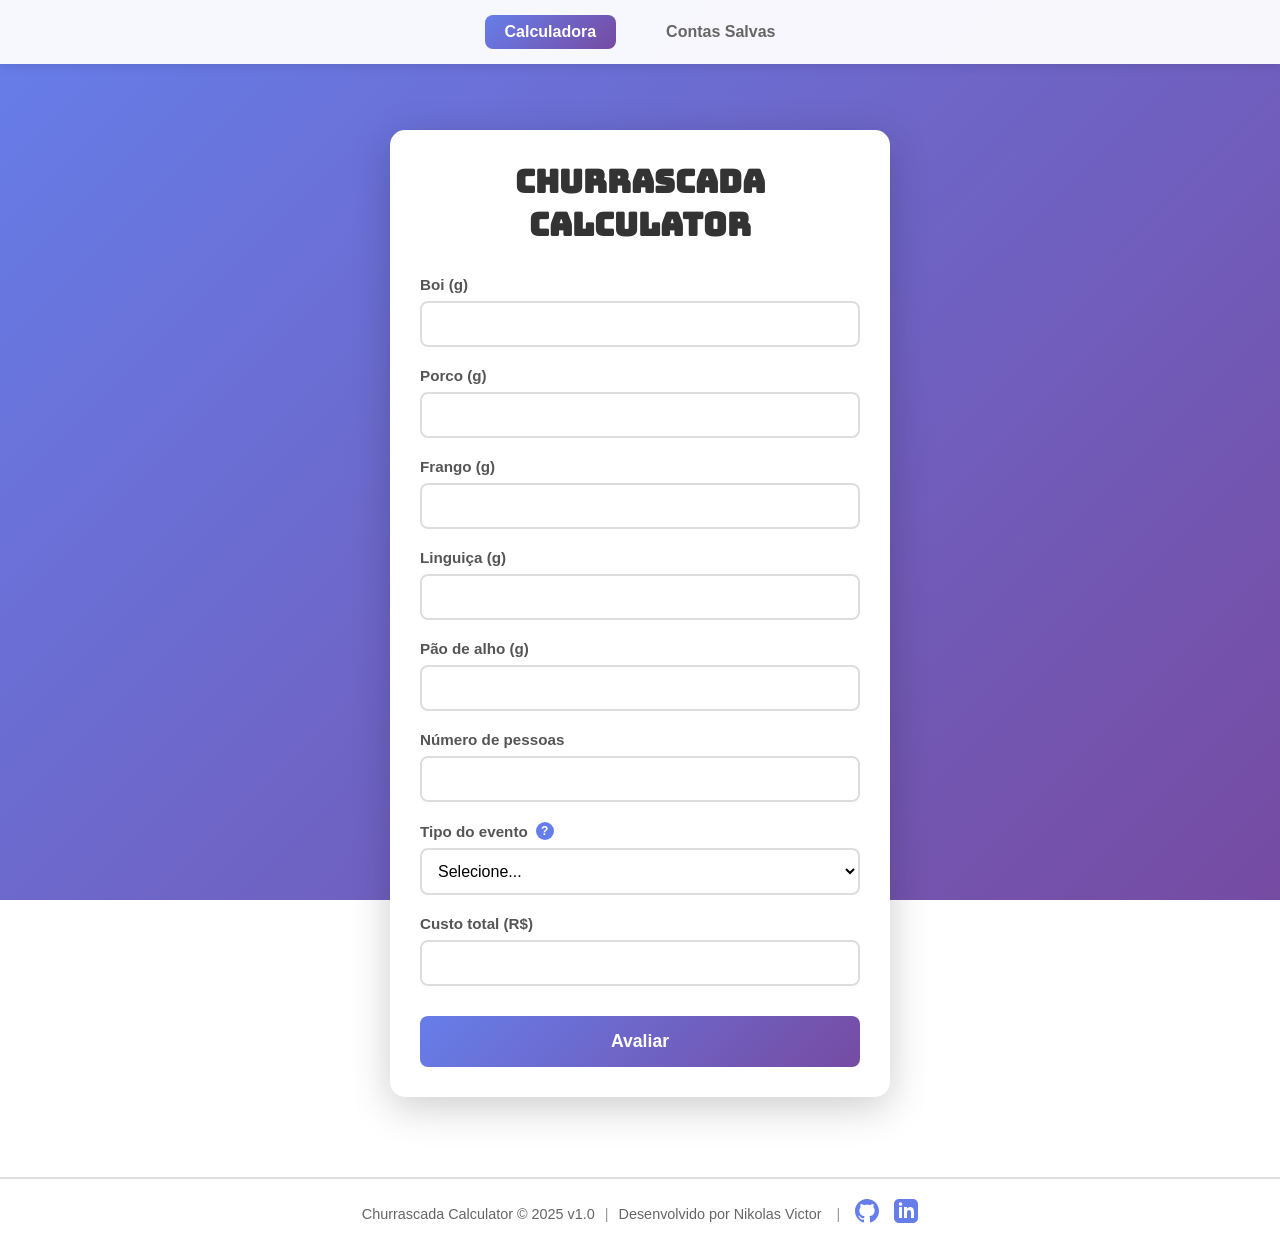
==== index.html @ d42c55dc "feat: Cria as features da v1.0 do site" ====
<!DOCTYPE html>
<html lang="pt-BR">
<head>
    <meta charset="UTF-8">
    <meta name="viewport" content="width=device-width, initial-scale=1.0">
    <title>Churrascada Calculator</title>
    <link rel="preconnect" href="https://fonts.googleapis.com">
    <link rel="preconnect" href="https://fonts.gstatic.com" crossorigin>
    <link href="https://fonts.googleapis.com/css2?family=Bungee&display=swap" rel="stylesheet">
    <link rel="stylesheet" href="css/styles.css">
    <link rel="icon" href="imagens/icones/icone_pagina.png" type="image/x-icon">

</head>
<body>
    <nav class="navbar">
        <a href="index.html" class="nav-link active">Calculadora</a>
        <a href="html/contas-salvas.html" class="nav-link">Contas Salvas</a>
    </nav>

    <div class="page-wrapper">
        <div class="container">
            <h1 class="title">Churrascada Calculator</h1>
            
            <form id="churrascadaForm" class="form">
                <div class="form-group">
                    <label for="boi">Boi (g)</label>
                    <input type="text" id="boi" name="boi" inputmode="decimal" maxlength="10">
                </div>

                <div class="form-group">
                    <label for="porco">Porco (g)</label>
                    <input type="text" id="porco" name="porco" inputmode="decimal" maxlength="10">
                </div>

                <div class="form-group">
                    <label for="frango">Frango (g)</label>
                    <input type="text" id="frango" name="frango" inputmode="decimal" maxlength="10">
                </div>

                <div class="form-group">
                    <label for="linguica">Linguiça (g)</label>
                    <input type="text" id="linguica" name="linguica" inputmode="decimal" maxlength="10">
                </div>

                <div class="form-group">
                    <label for="paoAlho">Pão de alho (g)</label>
                    <input type="text" id="paoAlho" name="paoAlho" inputmode="decimal" maxlength="10">
                </div>

                <div class="form-group">
                    <label for="numeroPessoas">Número de pessoas</label>
                    <input type="text" id="numeroPessoas" name="numeroPessoas" inputmode="numeric" maxlength="10">
                </div>

                <div class="form-group">
                    <label for="tipoEvento">
                        Tipo do evento
                        <span class="tooltip-icon">?
                            <span class="tooltip-content">
                                <strong>Consumo ideal por pessoa:</strong><br>
                                Churrascada: 500g por pessoa<br>
                                Almoço: 350g por pessoa
                            </span>
                        </span>
                    </label>
                    <select id="tipoEvento" name="tipoEvento">
                        <option value="">Selecione...</option>
                        <option value="churrascada">Churrascada</option>
                        <option value="almoco">Almoço</option>
                    </select>
                </div>

                <div class="form-group">
                    <label for="custoTotal">Custo total (R$)</label>
                    <input type="text" id="custoTotal" name="custoTotal" inputmode="decimal" maxlength="10">
                </div>

                <div id="errorMessage" class="error-message hidden">
                    Preencha todos os campos corretamente
                </div>

                <button type="submit" class="btn-avaliar">Avaliar</button>
            </form>
            
        </div>
    </div>

    <!-- Modal de salvar conta -->
    <div id="resultModal" class="modal hidden">
        <div class="modal-content">
            <div class="modal-header">
                <h2>Resultado</h2>
                <button class="modal-close" id="closeModal">&times;</button>
            </div>
            <div class="modal-body" id="modalBody">
            </div>
        </div>
    </div>

    <!-- Modal de salvar conta -->
    <div id="saveModal" class="modal hidden">
        <div class="modal-content modal-save">
            <div class="modal-header">
                <h2>Salvar Conta</h2>
            </div>
            <div class="modal-body">
                <div class="form-group">
                    <label for="nomeConta">Nome da Conta</label>
                    <input type="text" id="nomeConta" name="nomeConta" maxlength="64">
                    <div id="saveErrorMessage" class="save-error-message hidden"></div>
                </div>
                <div class="modal-actions">
                    <button class="btn-cancel" id="btnCancelSave">Cancelar</button>
                    <button class="btn-save" id="btnConfirmSave">Salvar</button>
                </div>
            </div>
        </div>
    </div>

    <!-- Toast de sucesso -->
    <div id="successToast" class="toast hidden">
        Conta salva com sucesso!
    </div>

    <footer class="footer">
        <div class="footer-content">
            <div class="footer-text">
                <span>Churrascada Calculator © 2025 v1.0</span>
                <span class="footer-separator">|</span>
                <span>Desenvolvido por Nikolas Victor</span>
            </div>
            <span class="footer-separator">|</span>
            <div class="footer-social">
                <a href="https://github.com/NikolasTola" target="_blank" title="GitHub">
                    <svg width="24" height="24" viewBox="0 0 24 24" fill="currentColor">
                        <path d="M12 0c-6.626 0-12 5.373-12 12 0 5.302 3.438 9.8 8.207 11.387.599.111.793-.261.793-.577v-2.234c-3.338.726-4.033-1.416-4.033-1.416-.546-1.387-1.333-1.756-1.333-1.756-1.089-.745.083-.729.083-.729 1.205.084 1.839 1.237 1.839 1.237 1.07 1.834 2.807 1.304 3.492.997.107-.775.418-1.305.762-1.604-2.665-.305-5.467-1.334-5.467-5.931 0-1.311.469-2.381 1.236-3.221-.124-.303-.535-1.524.117-3.176 0 0 1.008-.322 3.301 1.23.957-.266 1.983-.399 3.003-.404 1.02.005 2.047.138 3.006.404 2.291-1.552 3.297-1.23 3.297-1.23.653 1.653.242 2.874.118 3.176.77.84 1.235 1.911 1.235 3.221 0 4.609-2.807 5.624-5.479 5.921.43.372.823 1.102.823 2.222v3.293c0 .319.192.694.801.576 4.765-1.589 8.199-6.086 8.199-11.386 0-6.627-5.373-12-12-12z"/>
                    </svg>
                </a>
                <a href="https://www.linkedin.com/in/nikolas-victor-mota-ba8696205/" target="_blank" title="LinkedIn">
                    <svg width="24" height="24" viewBox="0 0 24 24" fill="currentColor">
                        <path d="M19 0h-14c-2.761 0-5 2.239-5 5v14c0 2.761 2.239 5 5 5h14c2.762 0 5-2.239 5-5v-14c0-2.761-2.238-5-5-5zm-11 19h-3v-11h3v11zm-1.5-12.268c-.966 0-1.75-.79-1.75-1.764s.784-1.764 1.75-1.764 1.75.79 1.75 1.764-.783 1.764-1.75 1.764zm13.5 12.268h-3v-5.604c0-3.368-4-3.113-4 0v5.604h-3v-11h3v1.765c1.396-2.586 7-2.777 7 2.476v6.759z"/>
                    </svg>
                </a>
            </div>
        </div>
    </footer>

    <script src="js/constants.js"></script>
    <script src="js/calculator.js"></script>
    <script src="js/validation.js"></script>
    <script src="js/main.js"></script>
</body>
</html>
---- css/styles.css ----
.navbar {
    background: rgba(255, 255, 255, 0.95);
    box-shadow: 0 2px 10px rgba(0, 0, 0, 0.1);
    padding: 15px 20px;
    display: flex;
    justify-content: center;
    gap: 30px;
    position: fixed;
    top: 0;
    left: 0;
    right: 0;
    z-index: 100;
}

.nav-link {
    text-decoration: none;
    color: #666;
    font-weight: 600;
    font-size: 1rem;
    padding: 8px 20px;
    border-radius: 8px;
    transition: all 0.3s ease;
}

.nav-link:hover {
    background: rgba(102, 126, 234, 0.1);
    color: #667eea;
}

.nav-link.active {
    background: linear-gradient(135deg, #667eea 0%, #764ba2 100%);
    color: white;
}


body {
    font-family: 'Arial', sans-serif;
    background: transparent;
    min-height: 100vh;
    padding: 90px 0 0 0;
    display: flex;
    flex-direction: column;
}

* {
    margin: 0;
    padding: 0;
    box-sizing: border-box;
}

.page-wrapper {
    flex: 1;
    display: flex;
    flex-direction: column;
    align-items: center;
    padding: 20px;
}

html {
    height: 100%;
    background: linear-gradient(135deg, #667eea 0%, #764ba2 100%);
    background-attachment: fixed;
}

.container {
    background: white;
    border-radius: 15px;
    box-shadow: 0 10px 40px rgba(0, 0, 0, 0.2);
    padding: 30px;
    max-width: 500px;
    width: 100%;
    margin: 20px;
}

.title {
    text-align: center;
    color: #333;
    font-size: 2rem;
    margin-bottom: 30px;
    font-weight: bold;
    font-family: 'Bungee', sans-serif;
}

.form {
    display: flex;
    flex-direction: column;
    gap: 20px;
}

.form-group {
    display: flex;
    flex-direction: column;
}

.form-group label {
    font-size: 0.95rem;
    color: #555;
    margin-bottom: 8px;
    font-weight: 600;
}

.form-group input,
.form-group select {
    padding: 12px;
    font-size: 1rem;
    border: 2px solid #ddd;
    border-radius: 8px;
    transition: all 0.3s ease;
    background: white;
}

.form-group input:focus,
.form-group select:focus {
    outline: none;
    border-color: #667eea;
    box-shadow: 0 0 0 3px rgba(102, 126, 234, 0.1);
}

.form-group input::-webkit-outer-spin-button,
.form-group input::-webkit-inner-spin-button {
    -webkit-appearance: none;
    margin: 0;
}

.form-group input[type=number] {
    -moz-appearance: textfield;
}

.form-group input.error,
.form-group select.error {
    border-color: #e74c3c;
    background: #ffe6e6;
}

.btn-avaliar {
    background: linear-gradient(135deg, #667eea 0%, #764ba2 100%);
    color: white;
    padding: 15px;
    font-size: 1.1rem;
    font-weight: bold;
    border: none;
    border-radius: 8px;
    cursor: pointer;
    transition: transform 0.2s ease, box-shadow 0.2s ease;
    margin-top: 10px;
}

.btn-avaliar:hover {
    transform: translateY(-2px);
    box-shadow: 0 5px 20px rgba(102, 126, 234, 0.4);
}

.btn-avaliar:active {
    transform: translateY(0);
}

.error-message {
    color: #e74c3c;
    font-size: 0.9rem;
    font-weight: 600;
    text-align: center;
    margin-top: 10px;
}

.error-message.hidden {
    display: none;
}

@media (max-width: 600px) {
    .container {
        padding: 20px;
    }

    .title {
        font-size: 1.5rem;
        margin-bottom: 20px;
    }

    .form {
        gap: 15px;
    }

    .form-group label {
        font-size: 0.9rem;
    }

    .form-group input,
    .form-group select {
        padding: 10px;
        font-size: 0.95rem;
    }

    .btn-avaliar {
        padding: 12px;
        font-size: 1rem;
    }
}

.modal {
    position: fixed;
    top: 0;
    left: 0;
    width: 100%;
    height: 100%;
    background: rgba(0, 0, 0, 0.6);
    display: flex;
    justify-content: center;
    align-items: center;
    z-index: 1000;
    padding: 20px;
}

.modal.hidden {
    display: none;
}

.modal-content {
    background: white;
    border-radius: 15px;
    max-width: 600px;
    width: 100%;
    max-height: 80vh;
    overflow-y: auto;
    box-shadow: 0 10px 40px rgba(0, 0, 0, 0.3);
}

.modal-header {
    display: flex;
    justify-content: space-between;
    align-items: center;
    padding: 20px 30px;
    border-bottom: 2px solid #f0f0f0;
}

.modal-header h2 {
    margin: 0;
    color: #333;
    font-size: 1.5rem;
}

.modal-close {
    background: none;
    border: none;
    font-size: 2rem;
    color: #999;
    cursor: pointer;
    padding: 0;
    width: 30px;
    height: 30px;
    display: flex;
    align-items: center;
    justify-content: center;
    transition: color 0.2s ease;
}

.modal-close:hover {
    color: #333;
}

.modal-body {
    padding: 30px;
}

.result-section {
    margin-bottom: 25px;
}

.result-section:last-child {
    margin-bottom: 0;
}

.result-section h3 {
    color: #667eea;
    font-size: 1.1rem;
    margin-bottom: 10px;
}

.result-item {
    display: flex;
    justify-content: space-between;
    padding: 8px 0;
    border-bottom: 1px solid #f0f0f0;
}

.result-item:last-child {
    border-bottom: none;
}

.result-label {
    color: #555;
    font-weight: 500;
}

.result-value {
    color: #333;
    font-weight: 600;
}

.result-final {
    background: linear-gradient(135deg, #667eea 0%, #764ba2 100%);
    color: white;
    padding: 20px;
    border-radius: 10px;
    text-align: center;
    margin-top: 20px;
}

.result-final h3 {
    margin: 0 0 10px 0;
    font-size: 1.2rem;
}

.result-final .final-score {
    font-size: 2.5rem;
    font-weight: bold;
}

@media (max-width: 600px) {
    .modal-content {
        max-height: 90vh;
    }

    .modal-header {
        padding: 15px 20px;
    }

    .modal-header h2 {
        font-size: 1.3rem;
    }

    .modal-body {
        padding: 20px;
    }

    .result-section h3 {
        font-size: 1rem;
    }

    .result-final .final-score {
        font-size: 2rem;
    }
}

.modal-save {
    max-width: 400px;
}

.modal-actions {
    display: flex;
    gap: 10px;
    margin-top: 20px;
}

.btn-cancel,
.btn-save {
    flex: 1;
    padding: 12px;
    font-size: 1rem;
    font-weight: 600;
    border: none;
    border-radius: 8px;
    cursor: pointer;
    transition: all 0.3s ease;
}

.btn-cancel {
    background: #e0e0e0;
    color: #666;
}

.btn-cancel:hover {
    background: #d0d0d0;
}

.btn-save {
    background: linear-gradient(135deg, #667eea 0%, #764ba2 100%);
    color: white;
}

.btn-save:hover {
    transform: translateY(-2px);
    box-shadow: 0 5px 20px rgba(102, 126, 234, 0.4);
}

.btn-salvar-conta {
    background: #27ae60;
    color: white;
    padding: 12px 20px;
    font-size: 1rem;
    font-weight: 600;
    border: none;
    border-radius: 8px;
    cursor: pointer;
    transition: all 0.3s ease;
    margin-top: 20px;
    width: 100%;
}

.btn-salvar-conta:hover {
    background: #229954;
    transform: translateY(-2px);
}

.toast {
    position: fixed;
    top: -100px;
    left: 50%;
    transform: translateX(-50%);
    background: #27ae60;
    color: white;
    padding: 15px 30px;
    border-radius: 8px;
    font-weight: 600;
    box-shadow: 0 5px 20px rgba(0, 0, 0, 0.3);
    z-index: 2000;
    transition: top 0.4s ease;
}

.toast.show {
    top: 20px;
}

.toast.hidden {
    display: block;
}

#nomeConta.error {
    border-color: #e74c3c;
    background: #ffe6e6;
}

.save-error-message {
    color: #e74c3c;
    font-size: 0.9rem;
    margin-top: 8px;
    font-weight: 600;
}

.save-error-message.hidden {
    display: none;
}

.lista-contas {
    display: flex;
    flex-direction: column;
    gap: 15px;
}

.conta-item {
    background: #f8f9fa;
    border: 2px solid #e0e0e0;
    border-radius: 10px;
    padding: 15px;
    display: flex;
    justify-content: space-between;
    align-items: center;
    cursor: pointer;
    transition: all 0.3s ease;
}

.conta-item:hover {
    border-color: #667eea;
    box-shadow: 0 3px 10px rgba(102, 126, 234, 0.2);
}

.conta-info {
    flex: 1;
}

.conta-nome {
    font-size: 1.1rem;
    font-weight: 600;
    color: #333;
    margin-bottom: 5px;
}

.conta-data {
    font-size: 0.9rem;
    color: #666;
}

.btn-delete-icon {
    background: none;
    border: none;
    color: #e74c3c;
    font-size: 1.5rem;
    cursor: pointer;
    padding: 5px 10px;
    transition: all 0.3s ease;
}

.btn-delete-icon:hover {
    color: #c0392b;
    transform: scale(1.1);
}

.btn-delete {
    flex: 1;
    padding: 12px;
    font-size: 1rem;
    font-weight: 600;
    border: none;
    border-radius: 8px;
    cursor: pointer;
    transition: all 0.3s ease;
    background: #e74c3c;
    color: white;
}

.btn-delete:hover {
    background: #c0392b;
    transform: translateY(-2px);
}

.empty-message {
    text-align: center;
    color: #666;
    font-size: 1.1rem;
    padding: 40px 20px;
}

#deleteMessage {
    text-align: center;
    color: #333;
    font-size: 1rem;
    margin-bottom: 20px;
}

.footer {
    background: rgba(255, 255, 255, 0.95);
    border-top: 2px solid #e0e0e0;
    padding: 20px;
    text-align: center;
    font-size: 0.9rem;
    color: #666;
    margin-top: 40px;
    width: 100%;
    position: relative;
    left: 0;
    right: 0;
}

.footer-content {
    display: flex;
    justify-content: center;
    align-items: center;
    gap: 15px;
    flex-wrap: wrap;
}

.footer-text {
    display: flex;
    align-items: center;
    gap: 10px;
}

.footer-separator {
    color: #999;
}

.footer-social {
    display: flex;
    gap: 15px;
    align-items: center;
}

.footer-social a {
    color: #667eea;
    font-size: 1.5rem;
    transition: all 0.3s ease;
    text-decoration: none;
}

.footer-social a:hover {
    color: #764ba2;
    transform: translateY(-2px);
}

@media (max-width: 600px) {
    .footer-content {
        flex-direction: column;
        gap: 10px;
    }
    
    .footer-text {
        flex-direction: column;
        gap: 5px;
    }
    
    .footer-separator {
        display: none;
    }
}

.form-group label {
    font-size: 0.95rem;
    color: #555;
    margin-bottom: 8px;
    font-weight: 600;
    display: flex;
    align-items: center;
    gap: 8px;
}

.tooltip-icon {
    display: inline-flex;
    align-items: center;
    justify-content: center;
    width: 18px;
    height: 18px;
    background: #667eea;
    color: white;
    border-radius: 50%;
    font-size: 0.75rem;
    font-weight: bold;
    cursor: help;
    position: relative;
}

.tooltip-content {
    visibility: hidden;
    opacity: 0;
    position: absolute;
    bottom: 100%;
    left: 50%;
    transform: translateX(-50%);
    margin-bottom: 8px;
    background: #333;
    color: white;
    padding: 12px 15px;
    border-radius: 8px;
    font-size: 0.85rem;
    font-weight: normal;
    white-space: nowrap;
    z-index: 1000;
    box-shadow: 0 4px 12px rgba(0, 0, 0, 0.3);
    transition: opacity 0.3s ease, visibility 0.3s ease;
    pointer-events: none;
}

.tooltip-content::after {
    content: '';
    position: absolute;
    top: 100%;
    left: 50%;
    transform: translateX(-50%);
    border: 6px solid transparent;
    border-top-color: #333;
}

.tooltip-icon:hover .tooltip-content {
    visibility: visible;
    opacity: 1;
}

@media (max-width: 600px) {
    .tooltip-content {
        white-space: normal;
        max-width: 200px;
        text-align: center;
    }
}

.conta-detalhes {
    display: flex;
    align-items: center;
    gap: 8px;
    font-size: 0.9rem;
}

.conta-data {
    color: #666;
}

.conta-separador {
    color: #999;
}

.conta-indice {
    color: #667eea;
    font-weight: 600;
}

@media (max-width: 600px) {
    .conta-detalhes {
        flex-direction: column;
        align-items: flex-start;
        gap: 5px;
    }
    
    .conta-separador {
        display: none;
    }
}

.btn-exportar-conta {
    background: #3498db;
    color: white;
    padding: 12px 20px;
    font-size: 1rem;
    font-weight: 600;
    border: none;
    border-radius: 8px;
    cursor: pointer;
    transition: all 0.3s ease;
    margin-top: 20px;
    width: 100%;
}

.btn-exportar-conta:hover {
    background: #2980b9;
    transform: translateY(-2px);
}

.export-success-message {
    background: #27ae60;
    color: white;
    padding: 12px 20px;
    border-radius: 8px;
    text-align: center;
    margin-top: 20px;
    font-weight: 600;
}

.export-success-message.hidden {
    display: none;
}
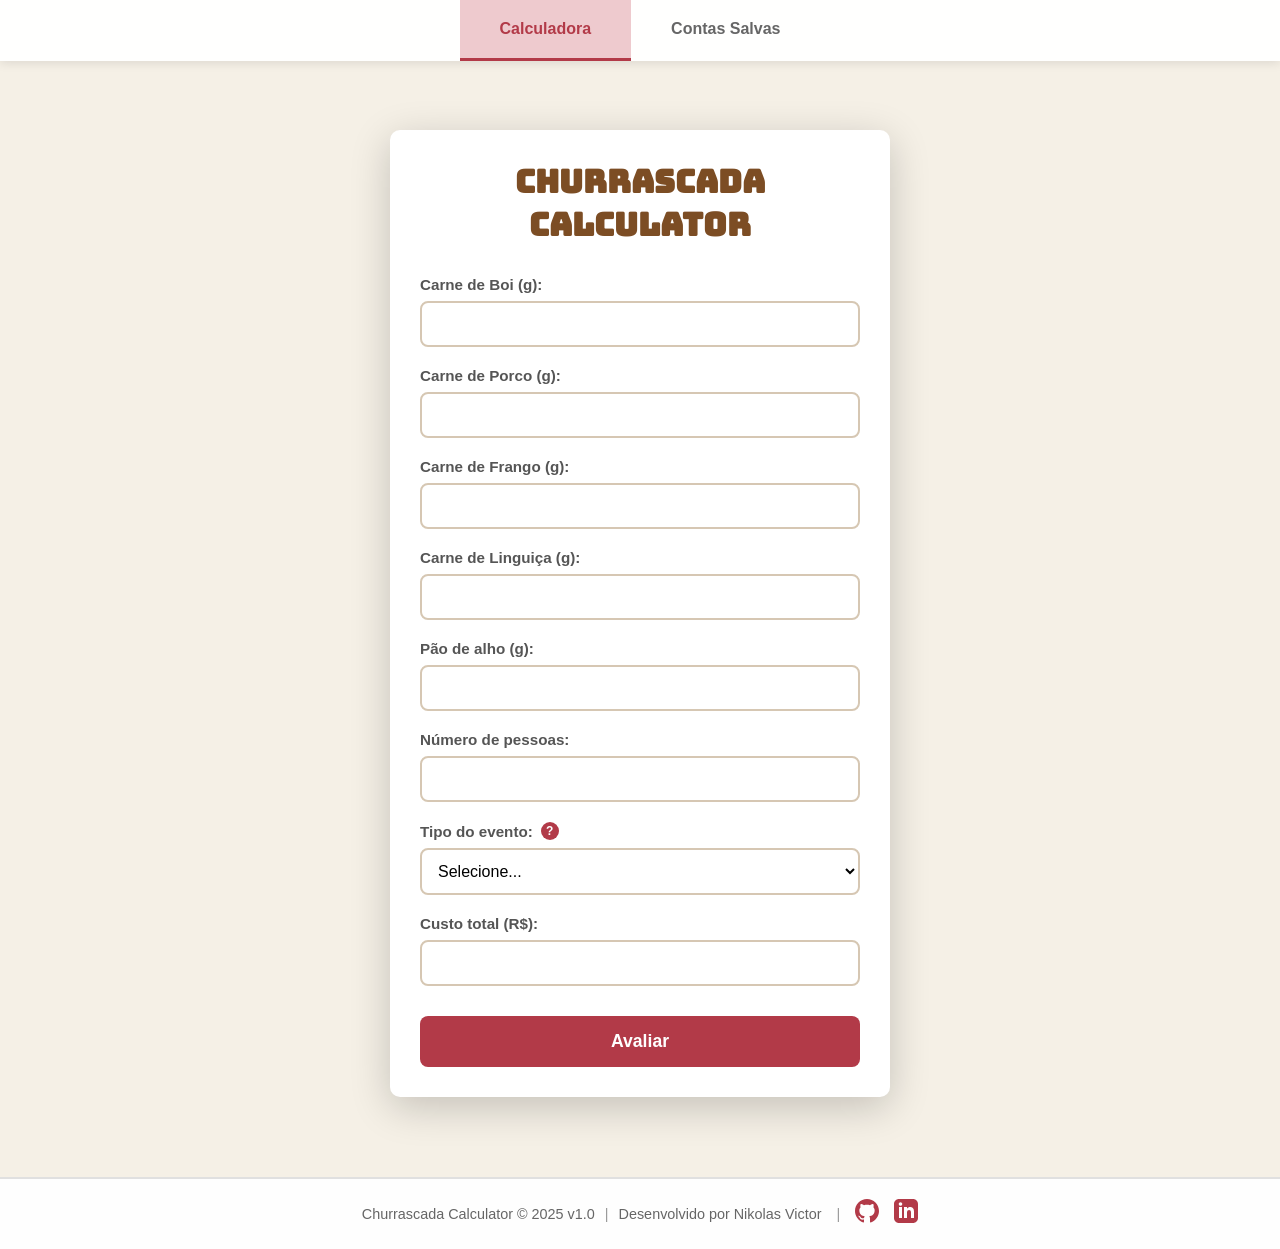
==== commit 9c474794: "feat: Define o design final da página" ====
--- a/index.html
+++ b/index.html
@@ -23,41 +23,40 @@
             
             <form id="churrascadaForm" class="form">
                 <div class="form-group">
-                    <label for="boi">Boi (g)</label>
+                    <label for="boi">Carne de Boi (g):</label>
                     <input type="text" id="boi" name="boi" inputmode="decimal" maxlength="10">
                 </div>
 
                 <div class="form-group">
-                    <label for="porco">Porco (g)</label>
+                    <label for="porco">Carne de Porco (g):</label>
                     <input type="text" id="porco" name="porco" inputmode="decimal" maxlength="10">
                 </div>
 
                 <div class="form-group">
-                    <label for="frango">Frango (g)</label>
+                    <label for="frango">Carne de Frango (g):</label>
                     <input type="text" id="frango" name="frango" inputmode="decimal" maxlength="10">
                 </div>
 
                 <div class="form-group">
-                    <label for="linguica">Linguiça (g)</label>
+                    <label for="linguica">Carne de Linguiça (g):</label>
                     <input type="text" id="linguica" name="linguica" inputmode="decimal" maxlength="10">
                 </div>
 
                 <div class="form-group">
-                    <label for="paoAlho">Pão de alho (g)</label>
+                    <label for="paoAlho">Pão de alho (g):</label>
                     <input type="text" id="paoAlho" name="paoAlho" inputmode="decimal" maxlength="10">
                 </div>
 
                 <div class="form-group">
-                    <label for="numeroPessoas">Número de pessoas</label>
+                    <label for="numeroPessoas">Número de pessoas:</label>
                     <input type="text" id="numeroPessoas" name="numeroPessoas" inputmode="numeric" maxlength="10">
                 </div>
 
                 <div class="form-group">
                     <label for="tipoEvento">
-                        Tipo do evento
+                        Tipo do evento:
                         <span class="tooltip-icon">?
                             <span class="tooltip-content">
-                                <strong>Consumo ideal por pessoa:</strong><br>
                                 Churrascada: 500g por pessoa<br>
                                 Almoço: 350g por pessoa
                             </span>
@@ -71,7 +70,7 @@
                 </div>
 
                 <div class="form-group">
-                    <label for="custoTotal">Custo total (R$)</label>
+                    <label for="custoTotal">Custo total (R$):</label>
                     <input type="text" id="custoTotal" name="custoTotal" inputmode="decimal" maxlength="10">
                 </div>
 
@@ -105,7 +104,7 @@
             </div>
             <div class="modal-body">
                 <div class="form-group">
-                    <label for="nomeConta">Nome da Conta</label>
+                    <label for="nomeConta">Nome da Conta:</label>
                     <input type="text" id="nomeConta" name="nomeConta" maxlength="64">
                     <div id="saveErrorMessage" class="save-error-message hidden"></div>
                 </div>
--- a/css/styles.css
+++ b/css/styles.css
@@ -1,10 +1,10 @@
 .navbar {
     background: rgba(255, 255, 255, 0.95);
     box-shadow: 0 2px 10px rgba(0, 0, 0, 0.1);
-    padding: 15px 20px;
+    padding: 0;
     display: flex;
     justify-content: center;
-    gap: 30px;
+    gap: 0;
     position: fixed;
     top: 0;
     left: 0;
@@ -17,19 +17,28 @@
     color: #666;
     font-weight: 600;
     font-size: 1rem;
-    padding: 8px 20px;
-    border-radius: 8px;
-    transition: all 0.3s ease;
+    padding: 20px 40px;
+    transition: all 0.3s ease;
+    border-bottom: 3px solid transparent;
+    position: relative;
 }
 
 .nav-link:hover {
-    background: rgba(102, 126, 234, 0.1);
-    color: #667eea;
+    background: rgba(102, 126, 234, 0.05);
+    color: #b23a48;
 }
 
 .nav-link.active {
-    background: linear-gradient(135deg, #667eea 0%, #764ba2 100%);
-    color: white;
+    color: #b23a48;
+    background: #eecace;
+    border-bottom: 3px solid #b23a48;
+}
+
+@media (max-width: 600px) {
+    .nav-link {
+        padding: 15px 30px;
+        font-size: 0.9rem;
+    }
 }
 
 
@@ -58,13 +67,13 @@
 
 html {
     height: 100%;
-    background: linear-gradient(135deg, #667eea 0%, #764ba2 100%);
+    background-color: #f5f0e6;
     background-attachment: fixed;
 }
 
 .container {
     background: white;
-    border-radius: 15px;
+    border-radius: 10px;
     box-shadow: 0 10px 40px rgba(0, 0, 0, 0.2);
     padding: 30px;
     max-width: 500px;
@@ -74,7 +83,7 @@
 
 .title {
     text-align: center;
-    color: #333;
+    color: #7c4d24;
     font-size: 2rem;
     margin-bottom: 30px;
     font-weight: bold;
@@ -103,7 +112,7 @@
 .form-group select {
     padding: 12px;
     font-size: 1rem;
-    border: 2px solid #ddd;
+    border: 2px solid #d6c7b3;
     border-radius: 8px;
     transition: all 0.3s ease;
     background: white;
@@ -133,7 +142,7 @@
 }
 
 .btn-avaliar {
-    background: linear-gradient(135deg, #667eea 0%, #764ba2 100%);
+    background-color: #b23a48;
     color: white;
     padding: 15px;
     font-size: 1.1rem;
@@ -216,7 +225,7 @@
 
 .modal-content {
     background: white;
-    border-radius: 15px;
+    border-radius: 10px;
     max-width: 600px;
     width: 100%;
     max-height: 80vh;
@@ -270,7 +279,7 @@
 }
 
 .result-section h3 {
-    color: #667eea;
+    color: #b23a48 ;
     font-size: 1.1rem;
     margin-bottom: 10px;
 }
@@ -297,7 +306,7 @@
 }
 
 .result-final {
-    background: linear-gradient(135deg, #667eea 0%, #764ba2 100%);
+    background-color: #b23a49;
     color: white;
     padding: 20px;
     border-radius: 10px;
@@ -373,7 +382,7 @@
 }
 
 .btn-save {
-    background: linear-gradient(135deg, #667eea 0%, #764ba2 100%);
+    background-color: #27ae60;
     color: white;
 }
 
@@ -447,8 +456,8 @@
 }
 
 .conta-item {
-    background: #f8f9fa;
-    border: 2px solid #e0e0e0;
+    background: #f5f0e6;
+    border: 2px solid #e6d7c9;
     border-radius: 10px;
     padding: 15px;
     display: flex;
@@ -459,7 +468,7 @@
 }
 
 .conta-item:hover {
-    border-color: #667eea;
+    border-color: #b23a48;
     box-shadow: 0 3px 10px rgba(102, 126, 234, 0.2);
 }
 
@@ -480,18 +489,29 @@
 }
 
 .btn-delete-icon {
-    background: none;
+    background: #e74c3c;
     border: none;
-    color: #e74c3c;
-    font-size: 1.5rem;
+    border-radius: 8px;
+    width: 35px;
+    height: 35px;
     cursor: pointer;
-    padding: 5px 10px;
-    transition: all 0.3s ease;
+    padding: 8px;
+    transition: all 0.3s ease;
+    display: flex;
+    align-items: center;
+    justify-content: center;
 }
 
 .btn-delete-icon:hover {
-    color: #c0392b;
-    transform: scale(1.1);
+    background: #c0392b;
+    transform: scale(1.05);
+}
+
+.btn-delete-icon img {
+    width: 100%;
+    height: 100%;
+    object-fit: contain;
+    filter: brightness(0) invert(1);
 }
 
 .btn-delete {
@@ -565,14 +585,14 @@
 }
 
 .footer-social a {
-    color: #667eea;
+    color: #b23a48;
     font-size: 1.5rem;
     transition: all 0.3s ease;
     text-decoration: none;
 }
 
 .footer-social a:hover {
-    color: #764ba2;
+    color: #851b27;
     transform: translateY(-2px);
 }
 
@@ -608,7 +628,7 @@
     justify-content: center;
     width: 18px;
     height: 18px;
-    background: #667eea;
+    background: #b23a48;
     color: white;
     border-radius: 50%;
     font-size: 0.75rem;
@@ -677,7 +697,7 @@
 }
 
 .conta-indice {
-    color: #667eea;
+    color: #b23a48;
     font-weight: 600;
 }
 
